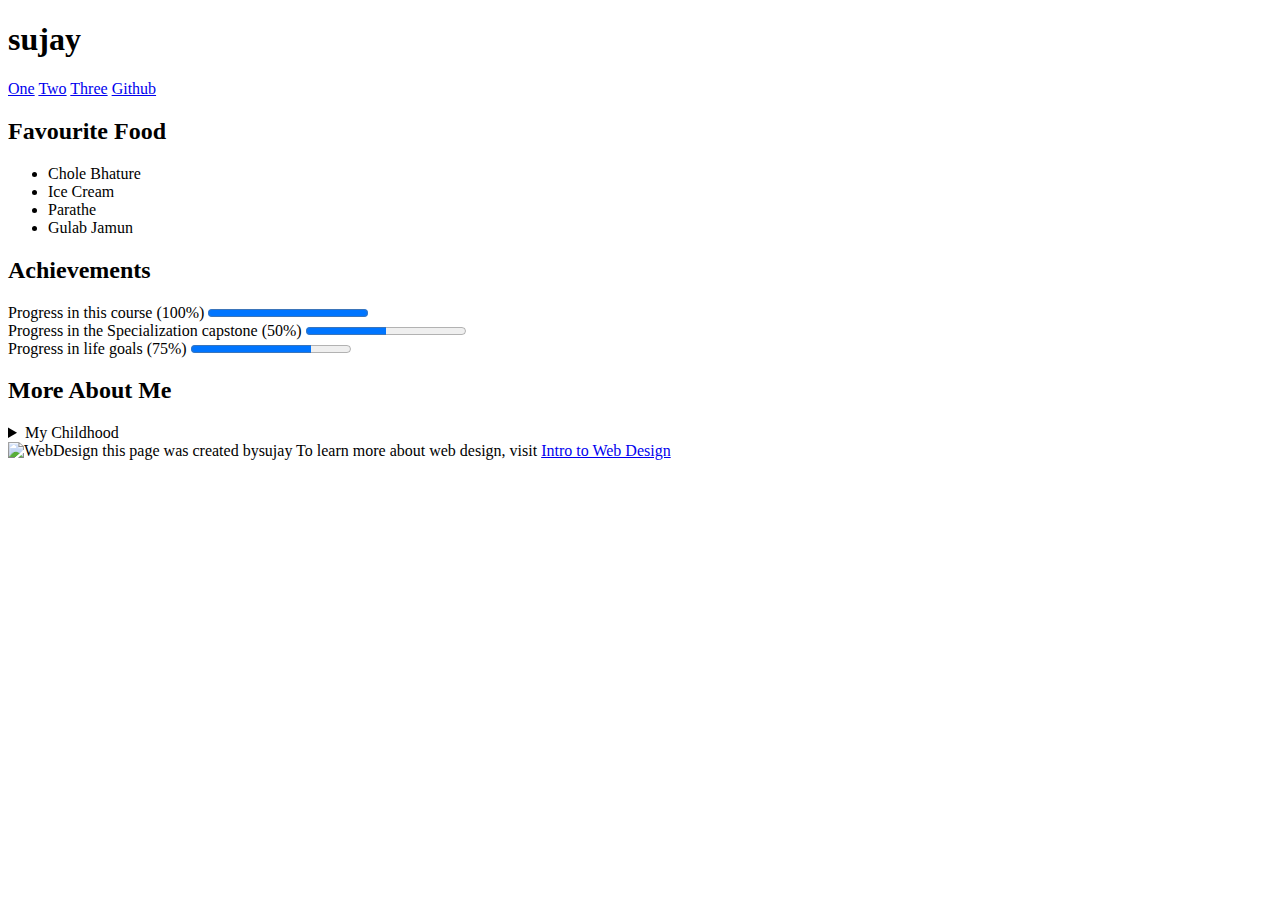
==== final.html @ 7ccb2055 "Add files via upload" ====
<!DOCTYPE html>
<html lang="en">
<head>
    <meta charset="UTF-8">
    <meta name="viewport" content="width=device-width, initial-scale=1.0">
    <title>Final Project</title>
</head>
<body>
<header>
    <h1>sujay</h1>
    <nav>
        <a href="www.google.co.in">One</a>
        <a href="https://www.youtube.com/">Two</a>
        <a href="https://in.yahoo.com/">Three</a>
        <a href="https://github.com/">Github</a>
    </nav>
</header>
<section>
    <h2>Favourite Food</h2>
    <ul>
        <li> Chole Bhature</li>
        <li> Ice Cream</li>
        <li> Parathe</li>
        <li> Gulab Jamun</li>
    </ul>
</section>
<section>
    <h2>Achievements</h2>
    Progress in this course (100%)
    <progress value="100" max="100"></progress>
    <br>
    Progress in the Specialization capstone (50%)
    <progress value="50" max="100"></progress>
    <br>
    Progress in life goals (75%)
    <progress value="75" max="100"></progress>

</section>
<section>
    <h2>More About Me</h2>
    <details>
        <summary>My Childhood</summary>I grew up in Mumbai.I lived in a small house and I really miss the fun which I had back then.
    </details>
</section>
<footer>
    <img src="http://www.intro-webdesign.com/images/newlogo.png" alt="WebDesign">
    this page was created bysujay
    To learn more about web design, visit
    <a href="http://www.intro-webdesign.com/">Intro to Web Design</a>
</footer>
    
</body>
</html>
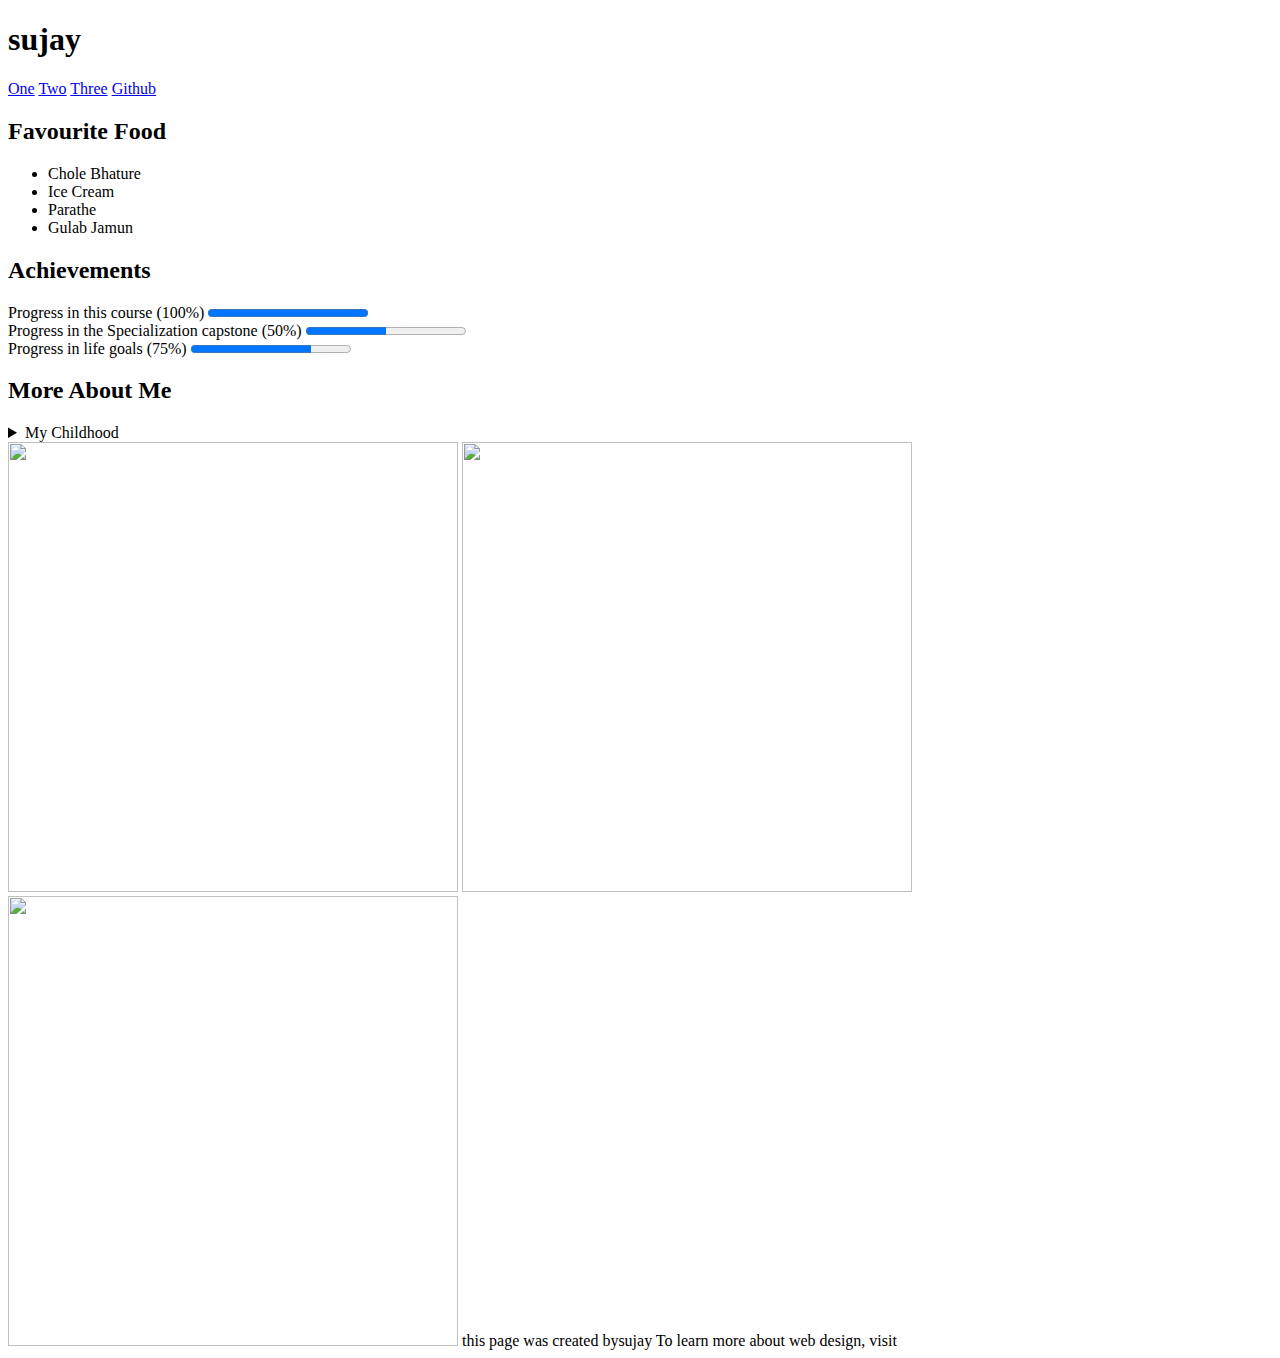
==== commit 11b18fdd: "Add files via upload" ====
--- a/final.html
+++ b/final.html
@@ -43,10 +43,12 @@
     </details>
 </section>
 <footer>
-    <img src="http://www.intro-webdesign.com/images/newlogo.png" alt="WebDesign">
+    <img src="https://cdn.pixabay.com/photo/2015/02/02/15/28/bar-621033_1280.jpg"  width="450" height="450">
+    <img src="https://cdn.pixabay.com/photo/2015/12/11/11/43/google-1088004_1280.png" width="450" height="450">
+    <img src="https://cdn.pixabay.com/photo/2014/09/24/14/29/macbook-459196_960_720.jpg"width="450" height="450" >
     this page was created bysujay
     To learn more about web design, visit
-    <a href="http://www.intro-webdesign.com/">Intro to Web Design</a>
+    
 </footer>
     
 </body>
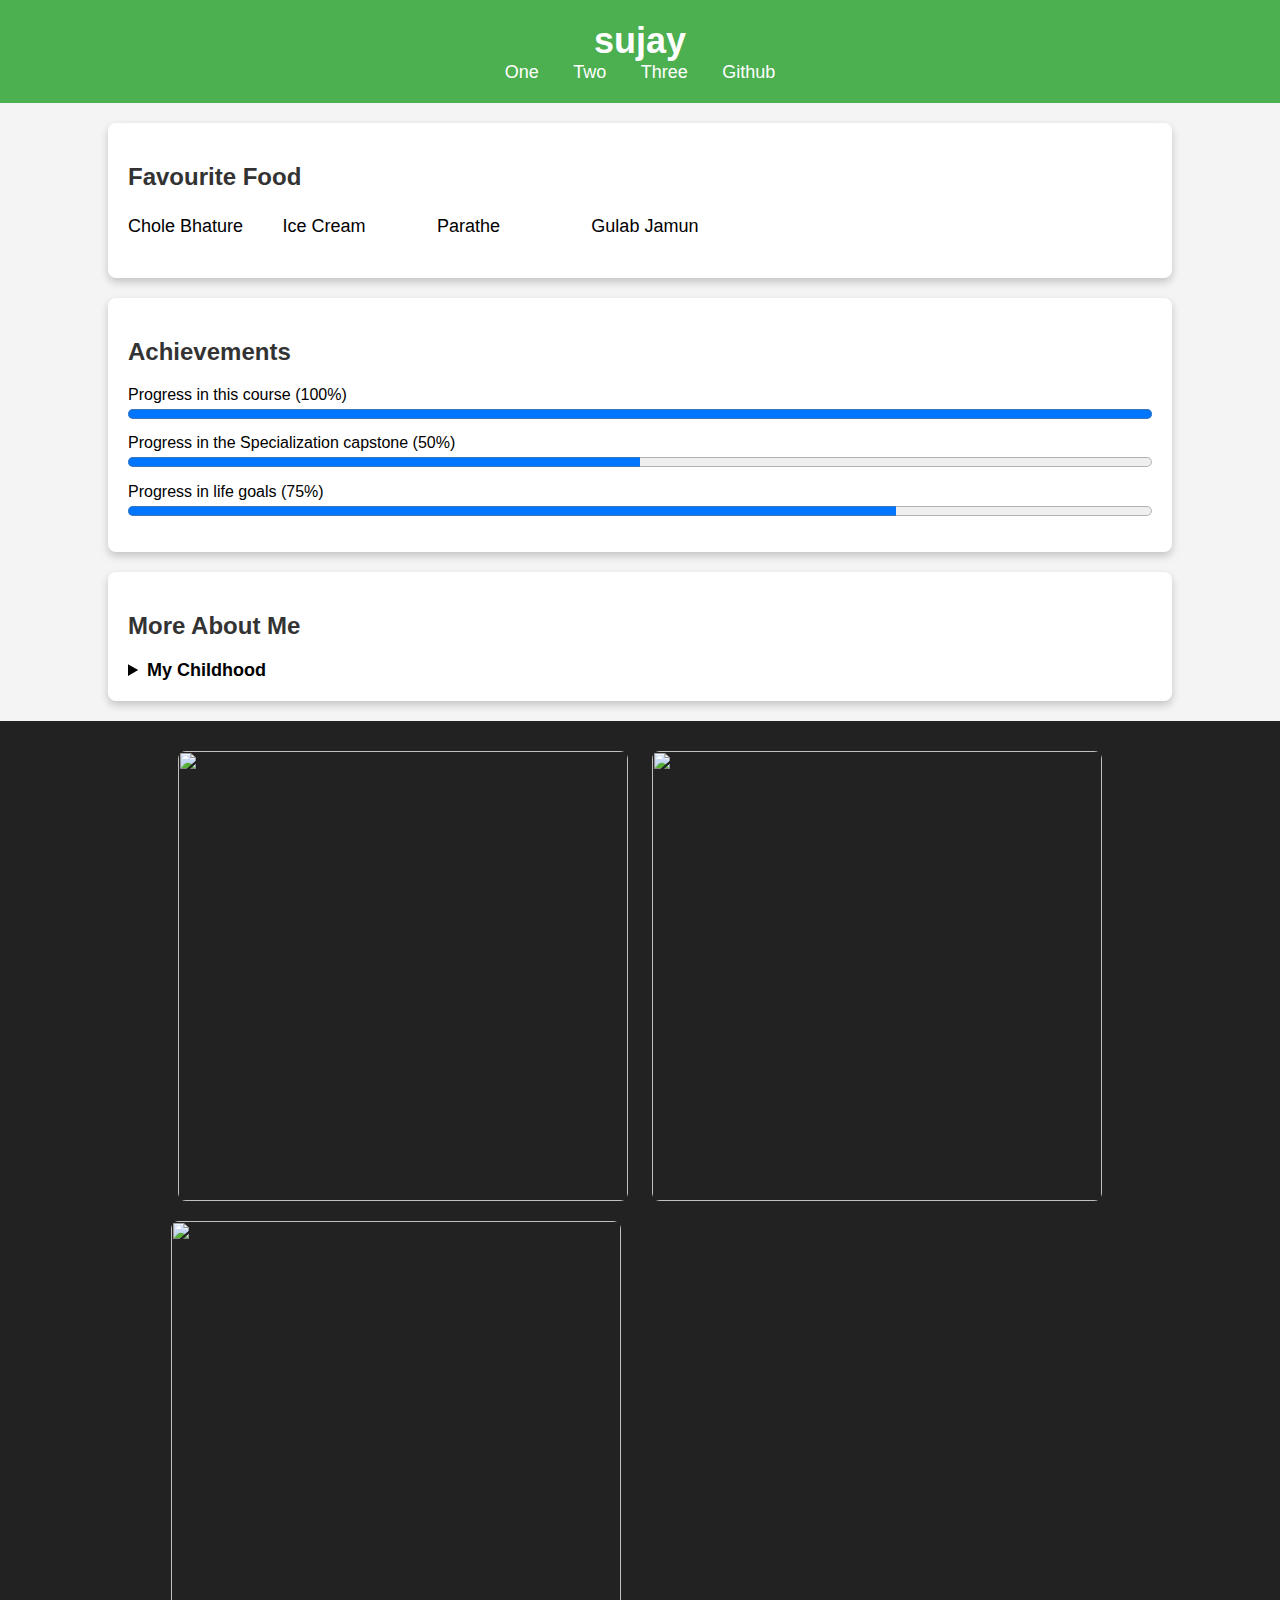
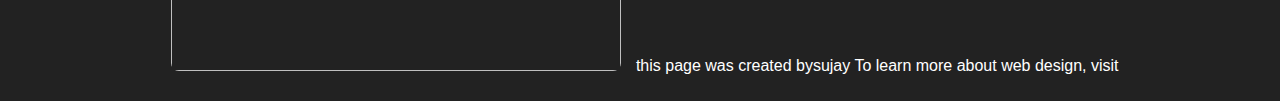
==== commit 35085263: "sujay" ====
--- a/final.html
+++ b/final.html
@@ -4,6 +4,7 @@
     <meta charset="UTF-8">
     <meta name="viewport" content="width=device-width, initial-scale=1.0">
     <title>Final Project</title>
+    <link rel="stylesheet" href="html.css">
 </head>
 <body>
 <header>
@@ -52,4 +53,4 @@
 </footer>
     
 </body>
-</html>+</html>
--- a/html.css
+++ b/html.css
@@ -0,0 +1,87 @@
+body {
+    font-family: Arial, sans-serif;
+    font-size: 16px;
+    margin: 0;
+    padding: 0;
+    background-color: #f4f4f4;
+}
+
+header {
+    background-color: #4CAF50;
+    color: white;
+    padding: 20px;
+    text-align: center;
+}
+
+header h1 {
+    font-size: 36px;
+    margin: 0;
+}
+
+nav a {
+    color: white;
+    text-decoration: none;
+    margin: 0 15px;
+    font-size: 18px;
+}
+
+nav a:hover {
+    text-decoration: underline;
+}
+
+section {
+    padding: 20px;
+    background-color: #fff;
+    margin: 20px auto;
+    width: 80%;
+    border-radius: 8px;
+    box-shadow: 0 4px 8px rgba(0,0,0,0.2);
+}
+
+section h2 {
+    font-size: 24px;
+    color: #333;
+}
+
+ul {
+    padding: 0;
+    list-style-type: none;
+}
+
+ul li {
+    display: inline-block;
+    width: 150px;
+    font-size: 18px;
+    margin: 5px 0;
+}
+
+progress {
+    width: 100%;
+    height: 20px;
+    margin-bottom: 10px;
+}
+
+details {
+    font-size: 18px;
+}
+
+summary {
+    font-weight: bold;
+}
+
+footer {
+    background-color: #222;
+    color: white;
+    text-align: center;
+    padding: 20px;
+}
+
+footer img {
+    margin: 10px;
+    border-radius: 8px;
+}
+
+footer p {
+    font-size: 14px;
+    margin-top: 10px;
+}
